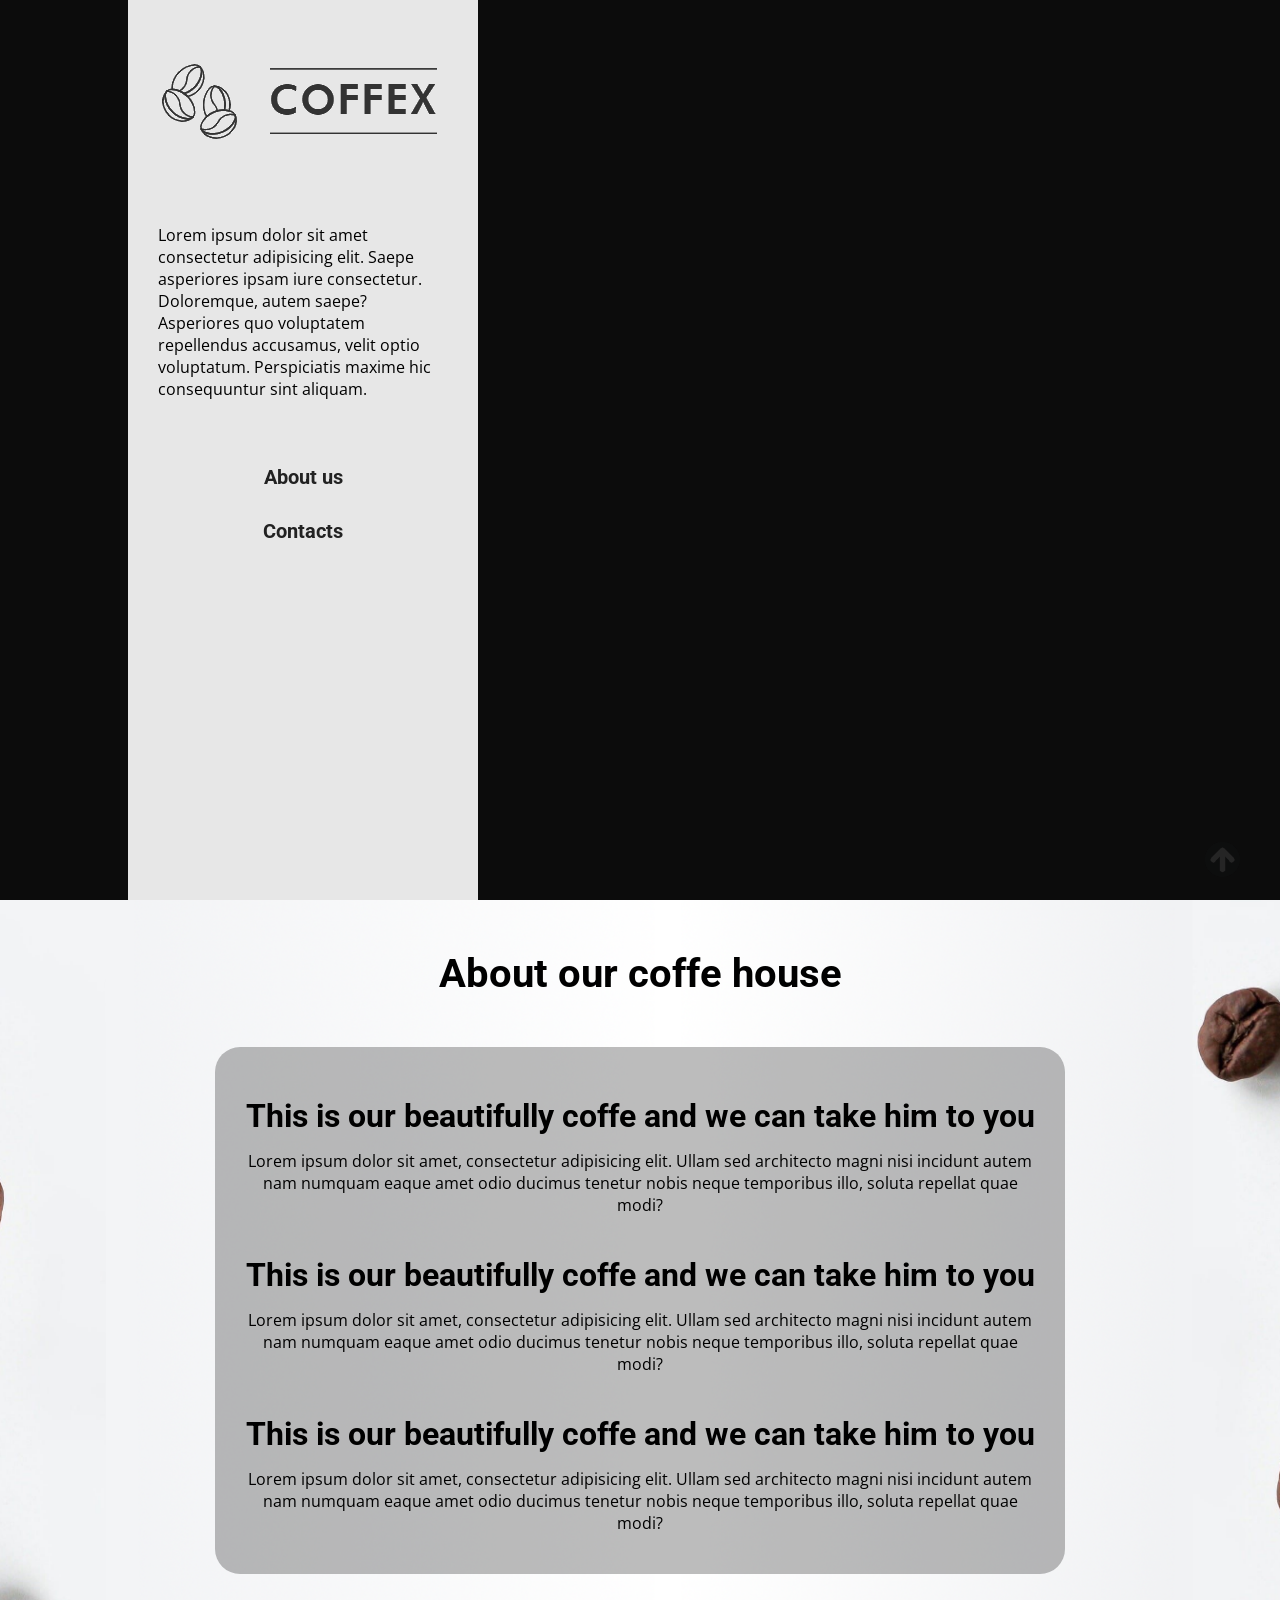
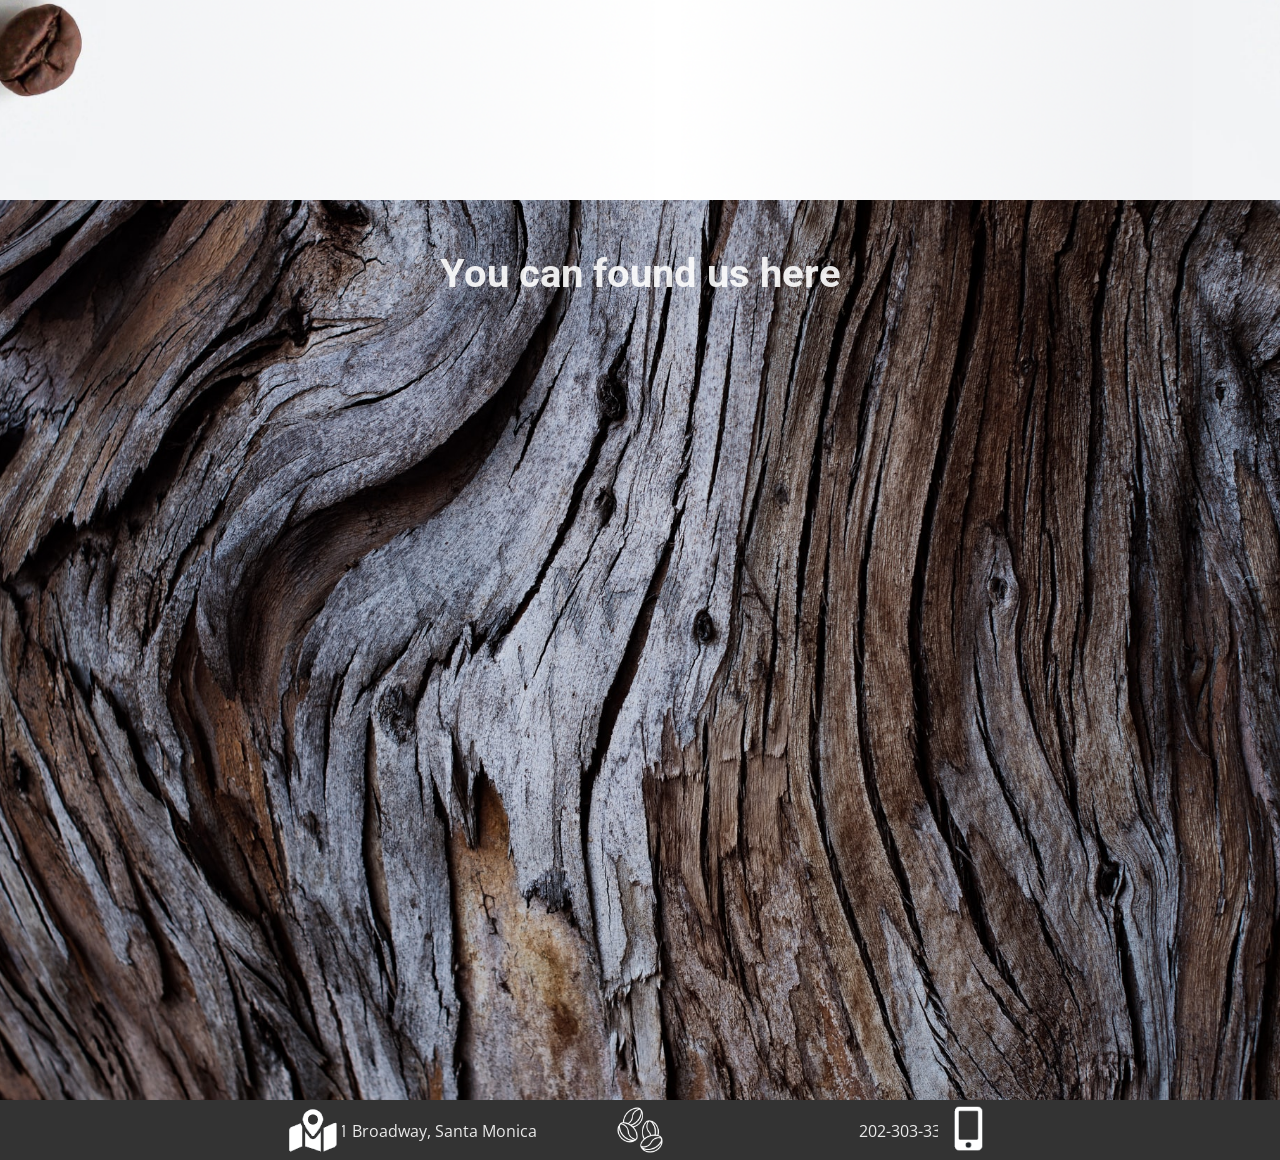
==== index.html @ a7e834b4 "commit" ====
<!DOCTYPE html>
<html lang="en">
<head>
    <meta charset="UTF-8">
    <meta name="viewport" content="width=device-width, initial-scale=1.0">
    <title>COFFEX</title>
    <link rel="stylesheet" href="src/css/style.css">
    <link rel="icon" href="src/img/faviconLogo.ico">
    <link rel="preconnect" href="https://fonts.gstatic.com">
    <link href="https://fonts.googleapis.com/css2?family=Open+Sans:ital,wght@1,300&family=Roboto:wght@500&display=swap" rel="stylesheet">
</head>
<body>
    <button class="btn_top">
        <img src="../Test/src/img/arrow.png" alt="" width="35px">
    </button>
    <div class="video">
        <video class="video__media" src="myVideo.mp4" autoplay muted loop></video>
            <div class="content">
                <img src="src/img/logoCoffexPNG.png" alt="">
                    <div class="text"> 
                        Lorem ipsum dolor sit amet consectetur adipisicing elit. 
                        Saepe asperiores ipsam iure consectetur. Doloremque, autem saepe? 
                        Asperiores quo voluptatem repellendus accusamus, velit optio voluptatum. 
                        Perspiciatis maxime hic consequuntur sint aliquam.
                    </div>
                <div class="menu" id="head__menu">
                    <ul>
                        <li><a href="#About">About us</a></li>
                        <li><a href="#Contacts">Contacts</a></li>
                    </ul>
                </div>
            </div>
    </div>

    <div class="main__about" id="About">
        <div class="about__our">About our coffe house</div>
        <div class="about_content">
            <div class="about_content1">
                <h1>This is our beautifully coffe and we can take him to you</h1>
                <p>Lorem ipsum dolor sit amet, consectetur adipisicing elit. 
                Ullam sed architecto magni nisi incidunt autem nam numquam eaque amet odio ducimus tenetur nobis 
                neque temporibus illo, soluta repellat quae modi?</p>
            </div>
            <div class="about_content1">
                <h1>This is our beautifully coffe and we can take him to you</h1>
                <p>Lorem ipsum dolor sit amet, consectetur adipisicing elit. 
                Ullam sed architecto magni nisi incidunt autem nam numquam eaque amet odio ducimus tenetur nobis 
                neque temporibus illo, soluta repellat quae modi?</p>
            </div>
            <div class="about_content1">
                <h1>This is our beautifully coffe and we can take him to you</h1>
                <p>Lorem ipsum dolor sit amet, consectetur adipisicing elit. 
                Ullam sed architecto magni nisi incidunt autem nam numquam eaque amet odio ducimus tenetur nobis 
                neque temporibus illo, soluta repellat quae modi?</p>
            </div>
        </div>
    </div>

    <div class="main__contacts" id="Contacts">
        <div class="contacts_our">You can found us here</div>
            <div class="contacts_map">
                <iframe src="https://www.google.com/maps/embed?pb=!1m18!1m12!1m3!1d3307.207987898259!2d-118.498067278213!3d34.0128718095461!2m3!1f0!2f0!3f0!3m2!1i1024!2i768!4f13.1!3m3!1m2!1s0x80c2a4d04370e3ad%3A0xf63b32f35777c136!2zMTAxIEJyb2Fkd2F5LCBTYW50YSBNb25pY2EsIENBIDkwNDAxLCDQodCo0JA!5e0!3m2!1sru!2sby!4v1606312097869!5m2!1sru!2sby"   frameborder="0" style="border:0;" allowfullscreen="" aria-hidden="false" tabindex="0"></iframe>
            </div>
    </div>

    <div class="footer">
        <div class="adres"><img src="../Test/src/img/adres.png" alt="">101 Broadway, Santa Monica</div>
        <img src="src/img/faviconLogo.ico" alt="">
        <div class="numer">202-303-3322<img src="../Test/src/img/phone.png" alt=""></div>
    </div>


    <script src="https://code.jquery.com/jquery-3.5.1.min.js"
    integrity="sha256-9/aliU8dGd2tb6OSsuzixeV4y/faTqgFtohetphbbj0=" crossorigin="anonymous"></script>
    <script src="../Test/src/js/wow.min.js"></script>
    <script>
        new WOW().init();
    </script>
    <script src="../Test/src/js/script.js"></script>
</body>
</html>
---- src/css/style.css ----
* {
    margin: 0;
    padding: 0;
}

a {
    text-decoration: none;
}

body {
    margin: 0;
    padding: 0;
}

li {
    list-style: none;
}

/* font-family: 'Open Sans', sans-serif;
font-family: 'Roboto', sans-serif; */

.btn_top {
    background-color: inherit;
    border: none;
    display: none;
    position: fixed;
    bottom: 20px;
    right: 40px;
    z-index: 999;
    outline: none;
    cursor: pointer;
    -webkit-transition: all ease 0.3s;
    -o-transition: all ease 0.3s;
    transition: all ease 0.3s;
}

.btn_top:hover {
    -webkit-transition: all ease 0.3s;
    -o-transition: all ease 0.3s;
    transition: all ease 0.3s;
}

.video__media {
    position: absolute;
    background-color: #0c0c0c;
    height: 100vh;
    width: 100%;
}

.content {
    position: relative;
    background-color: rgba(255, 255, 255, 0.9);
    margin-left: 10%;
    width: 350px;
    height: 100vh;
}

.content img {
    margin: 30px 0px 30px 10px;
}

.text { 
    margin: 10px 30px 10px 30px;
    font-family: 'Open Sans', sans-serif;
}

.menu {
    margin: 50px 30px 10px 30px;
    text-align: center;
}

.menu a {
    color: #222222;
    font-family: 'Roboto', sans-serif;
    font-size: 20px;
    font-weight: bold;
    padding: 15px 50px 15px 50px;
}

.menu li {
    padding: 15px 0px 15px 0px;
}

.menu a:hover {
    color: #6e6e6e;
    transition: 0.3s linear;
}

.main__about {
    background-image: url(../img/fon_zerno_white.png);
    background-repeat: no-repeat;
    background-position: center;
    background-size: cover;
    height: 100vh;
}

.about__our {
    text-align: center;
    font-family: 'Roboto', sans-serif;
    font-size: 40px;
    font-weight: bold;
    padding: 50px 0px 50px 0px;
}

.about_content {
    background-color: rgba(34, 34, 34, 0.3);
    border-radius: 25px;
    width: 800px;
    text-align: center;
    padding: 25px;
    margin: 0 auto;
}

.about_content1 {
    padding-top: 25px;
}

.about_content1 h1{
    font-family: 'Roboto', sans-serif;
    margin-bottom: 15px;
}

.about_content1 p {
    font-family: 'Open Sans', sans-serif;
    margin-bottom: 15px;
}

.main__contacts {
    background-image: url(../img/bark.jpg);
    background-repeat: no-repeat;
    background-position: center;
    background-size: cover;
    height: 100vh;
    padding: 0px 30px 0px 30px;
}

.contacts_our {
    text-align: center;
    font-family: 'Roboto', sans-serif;
    font-size: 40px;
    font-weight: bold;
    color: rgba(255, 255, 255, 0.9);
    padding: 50px 0px 50px 0px;
}

.contacts_map iframe{
    text-align: center;
    display: block;
    margin: auto;
    width: 800px;
    height: 400px;
}

.footer {
    display: flex;
    height: 60px;
    width: 100%;
    background-color: #333333;
    position: relative;
    justify-content: space-evenly;
}

.footer img {
    height: 60px;
    position: absolute;
}

.adres {
    font-family: 'Open Sans', sans-serif;
    color: rgba(255, 255, 255, 0.9);
    margin-top: 20px;
}

.adres img {
    position: absolute;
    top: 0;
    left: 22%;
}

.numer img {
    position: absolute;
    top: 0;
    right: 22%;
}

.numer {
    font-family: 'Open Sans', sans-serif;
    color: rgba(255, 255, 255, 0.9);
    margin-top: 20px;
}

@media screen and (max-width: 890px) {

    .video__media {
        display: none;
    }

    .video {
        background-image: url(../img/tablet_vid.png);
        background-repeat: no-repeat;
        background-position: center;
        background-size: cover;
        height: 100vh;
    }

    .about__our {
        font-size: 30px;
        padding: 35px 0px 35px 0px;
    }

    .about_content {
        width: 400px;
        padding: 20px;
        margin: 0 auto;
    }
    
    .about_content1 {
        padding-top: 20px;
    }
    
    .about_content1 h1{
        margin-bottom: 10px;
        font-size: 20px;
    }
    
    .about_content1 p {
        margin-bottom: 10px;
        font-size: 15px;
    }

    .contacts_map iframe{
        width: 500px;
        height: 400px;
    }
    
    .adres img {
        display: none;
    }
    
    .numer img {
        display: none;
    }

    .footer img {
        display: none;
    }
}
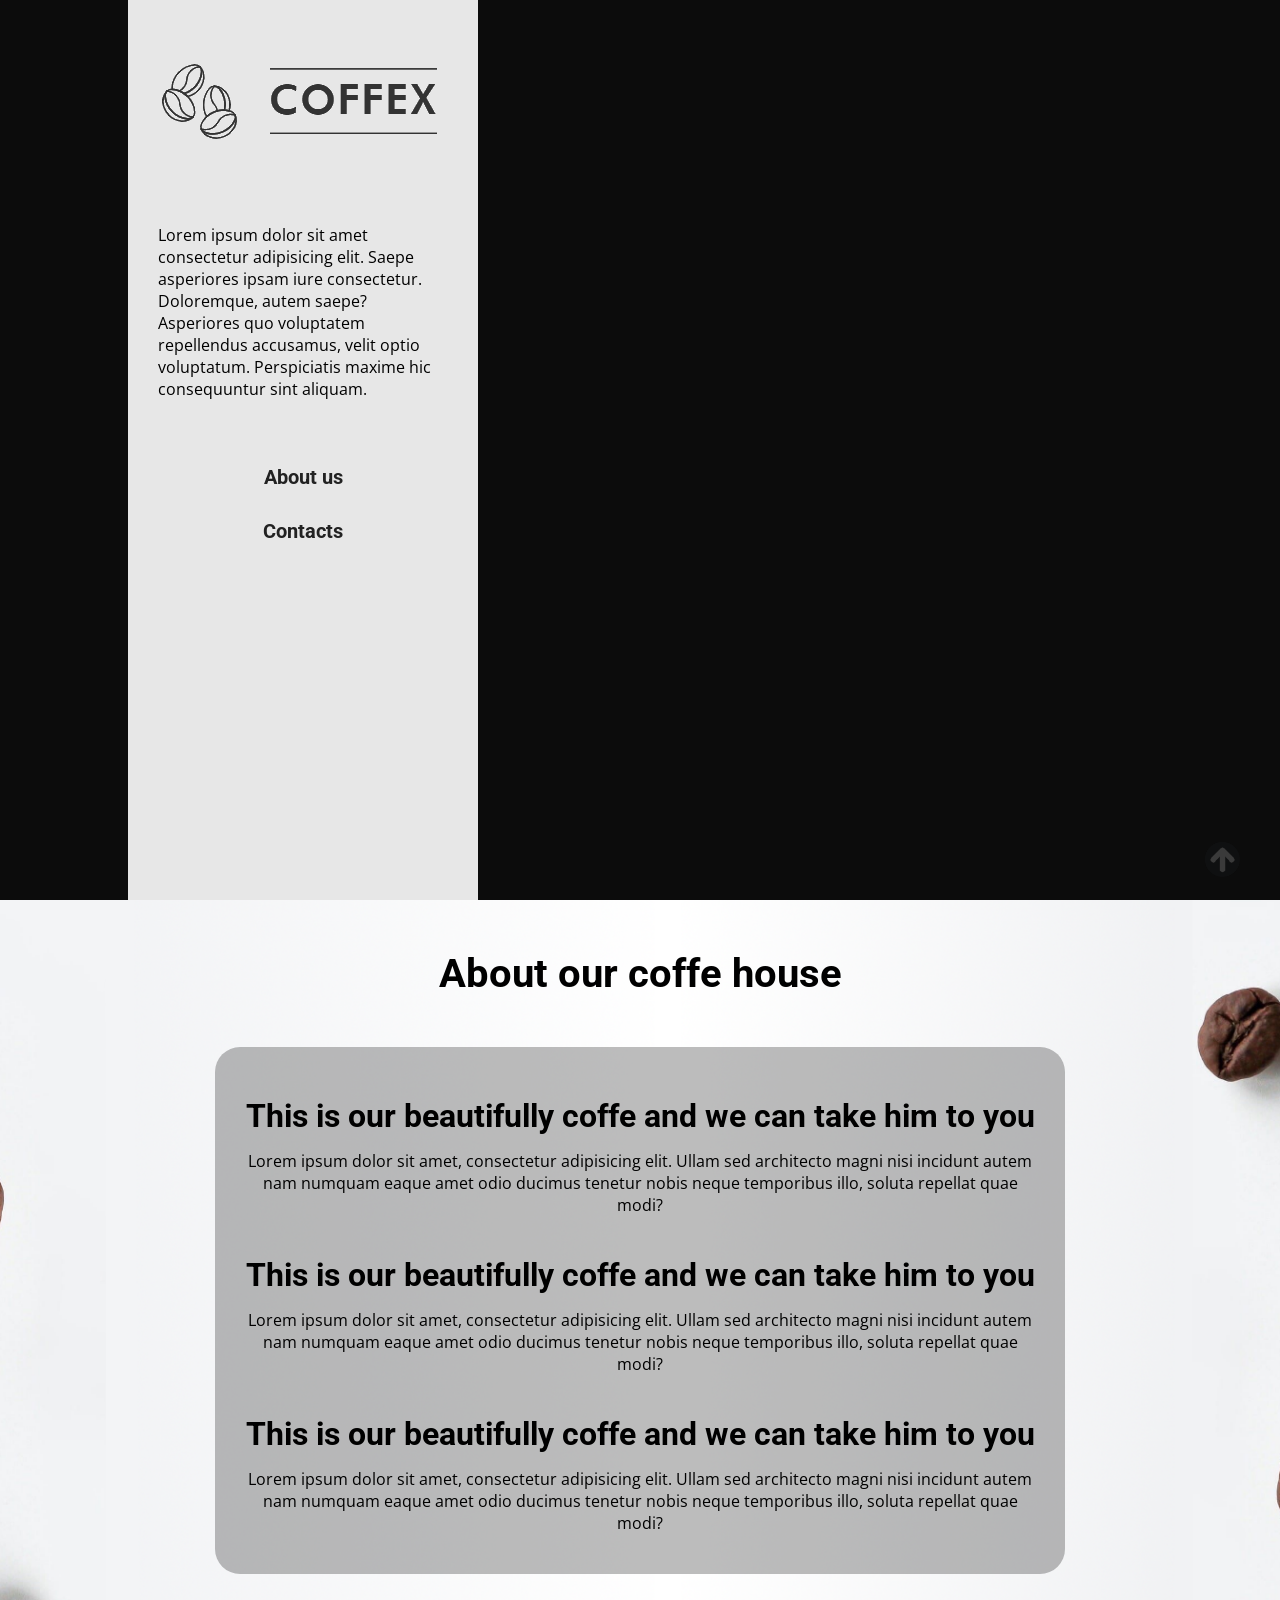
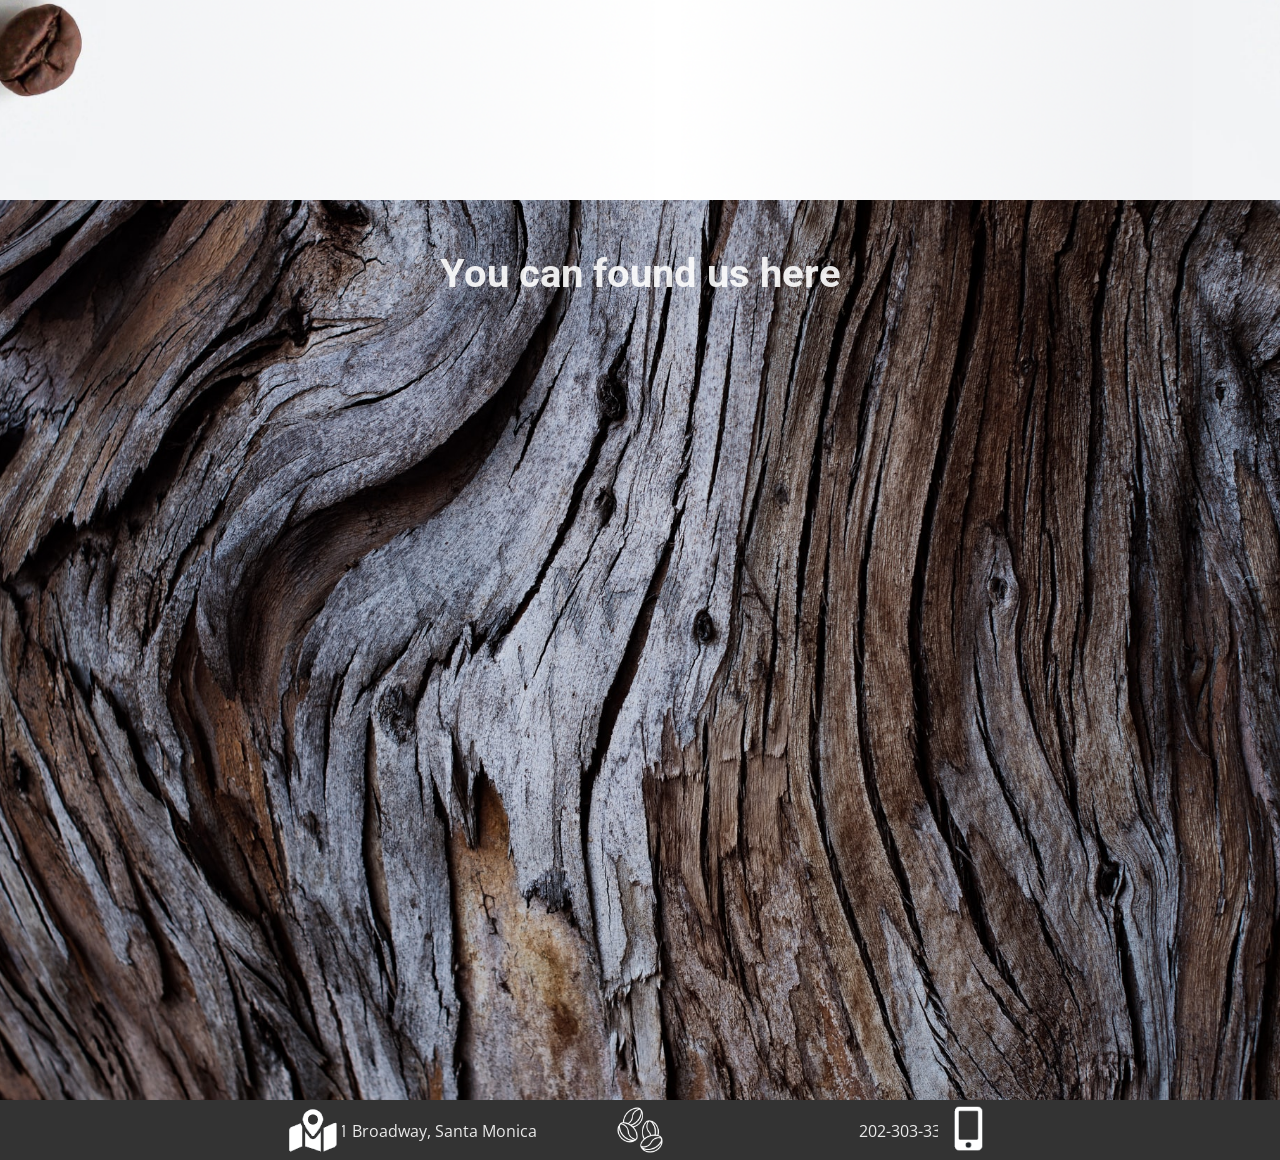
==== commit 343a0ca5: "commit" ====
--- a/index.html
+++ b/index.html
@@ -11,7 +11,7 @@
 </head>
 <body>
     <button class="btn_top">
-        <img src="../Test/src/img/arrow.png" alt="" width="35px">
+        <img src="../src/img/arrow.png" alt="" width="35px">
     </button>
     <div class="video">
         <video class="video__media" src="myVideo.mp4" autoplay muted loop></video>
@@ -64,18 +64,18 @@
     </div>
 
     <div class="footer">
-        <div class="adres"><img src="../Test/src/img/adres.png" alt="">101 Broadway, Santa Monica</div>
+        <div class="adres"><img src="../src/img/adres.png" alt="">101 Broadway, Santa Monica</div>
         <img src="src/img/faviconLogo.ico" alt="">
-        <div class="numer">202-303-3322<img src="../Test/src/img/phone.png" alt=""></div>
+        <div class="numer">202-303-3322<img src="../src/img/phone.png" alt=""></div>
     </div>
 
 
     <script src="https://code.jquery.com/jquery-3.5.1.min.js"
     integrity="sha256-9/aliU8dGd2tb6OSsuzixeV4y/faTqgFtohetphbbj0=" crossorigin="anonymous"></script>
-    <script src="../Test/src/js/wow.min.js"></script>
+    <script src="../src/js/wow.min.js"></script>
     <script>
         new WOW().init();
     </script>
-    <script src="../Test/src/js/script.js"></script>
+    <script src="../src/js/script.js"></script>
 </body>
 </html>
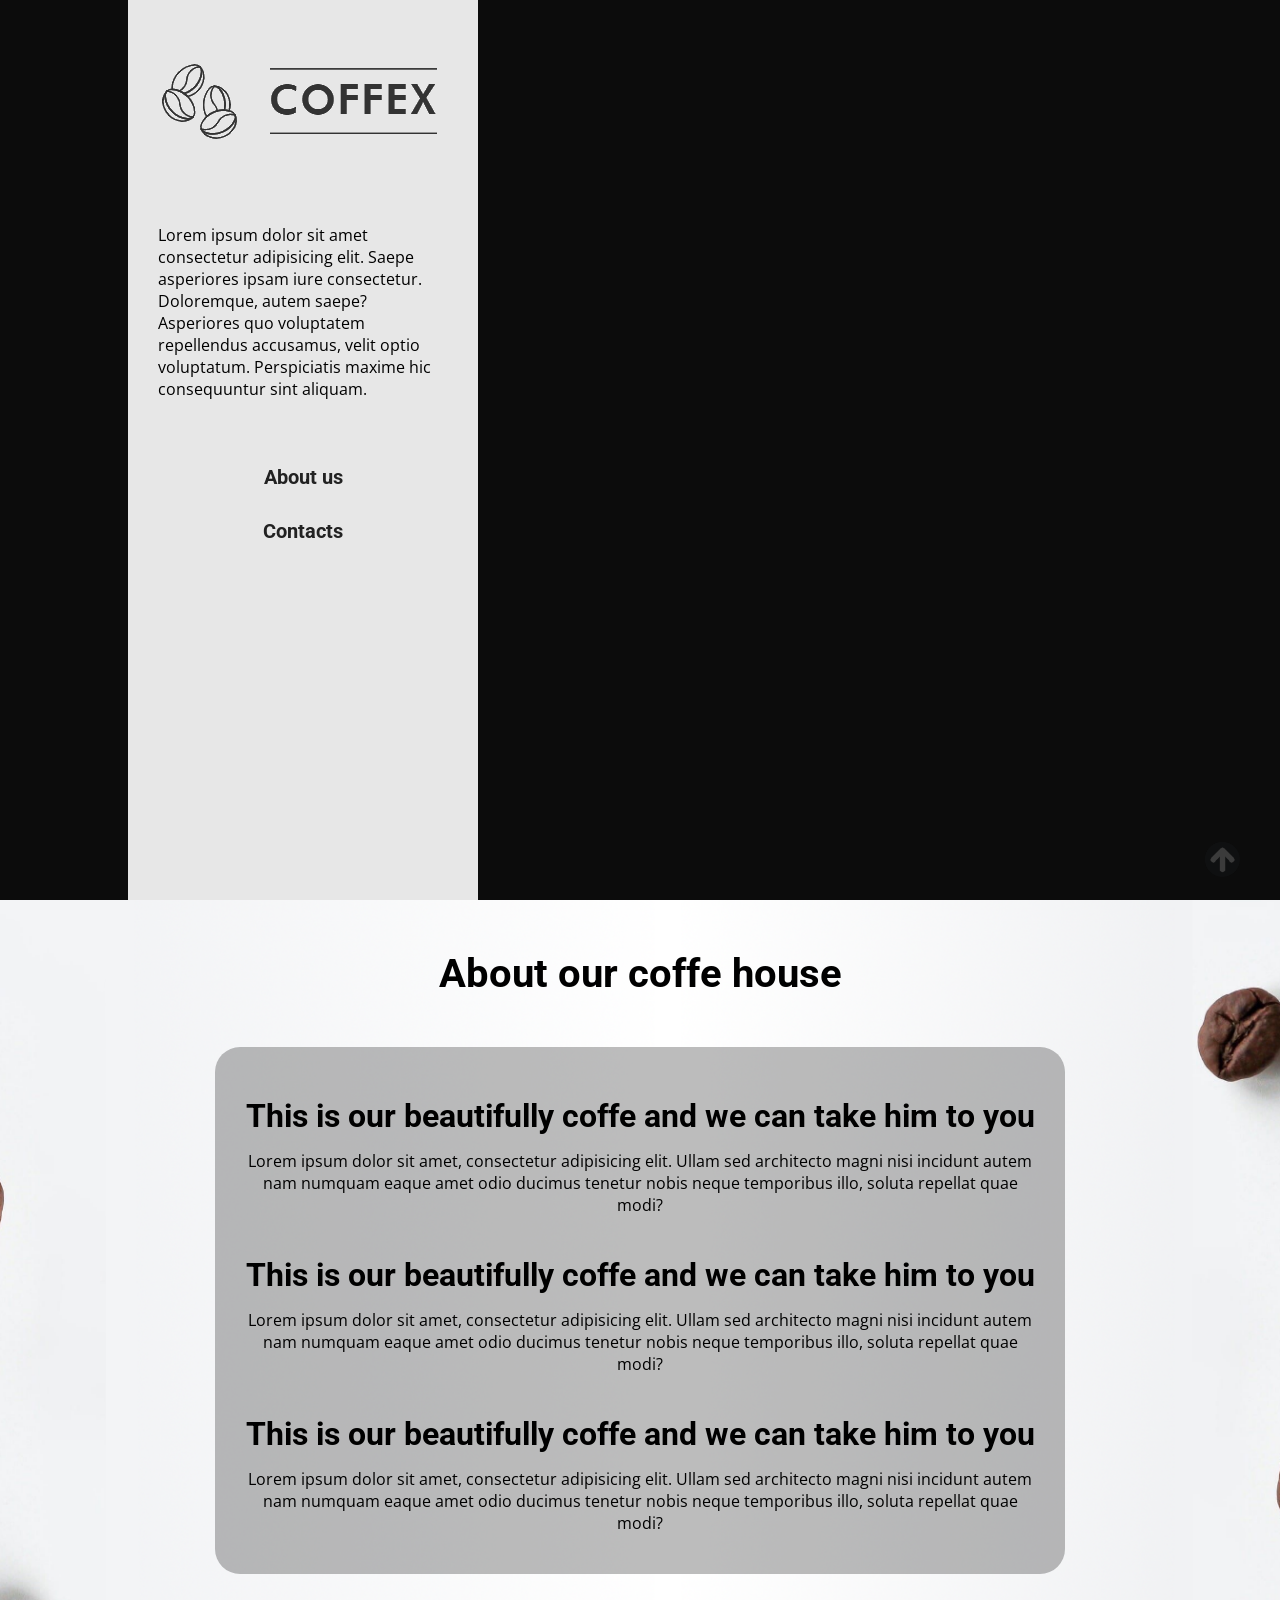
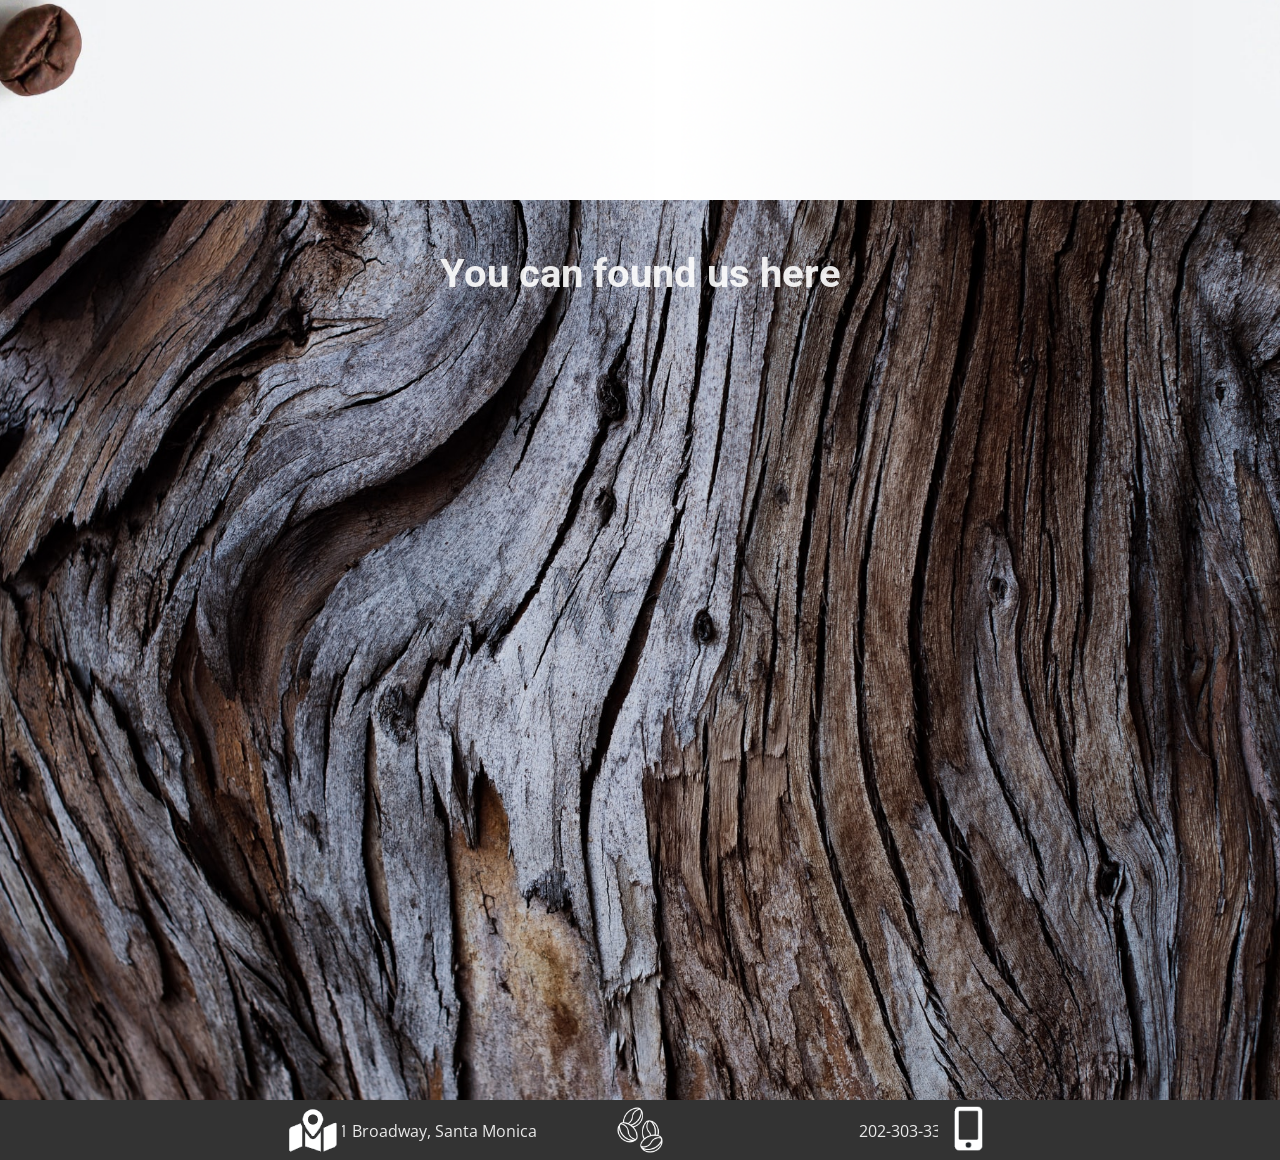
==== commit 1846e455: "commit finish" ====
--- a/index.html
+++ b/index.html
@@ -64,9 +64,9 @@
     </div>
 
     <div class="footer">
-        <div class="adres"><img src="../src/img/adres.png" alt="">101 Broadway, Santa Monica</div>
+        <div class="adres"><img src="src/img/adres.png" alt="">101 Broadway, Santa Monica</div>
         <img src="src/img/faviconLogo.ico" alt="">
-        <div class="numer">202-303-3322<img src="../src/img/phone.png" alt=""></div>
+        <div class="numer">202-303-3322<img src="src/img/phone.png" alt=""></div>
     </div>
 
 
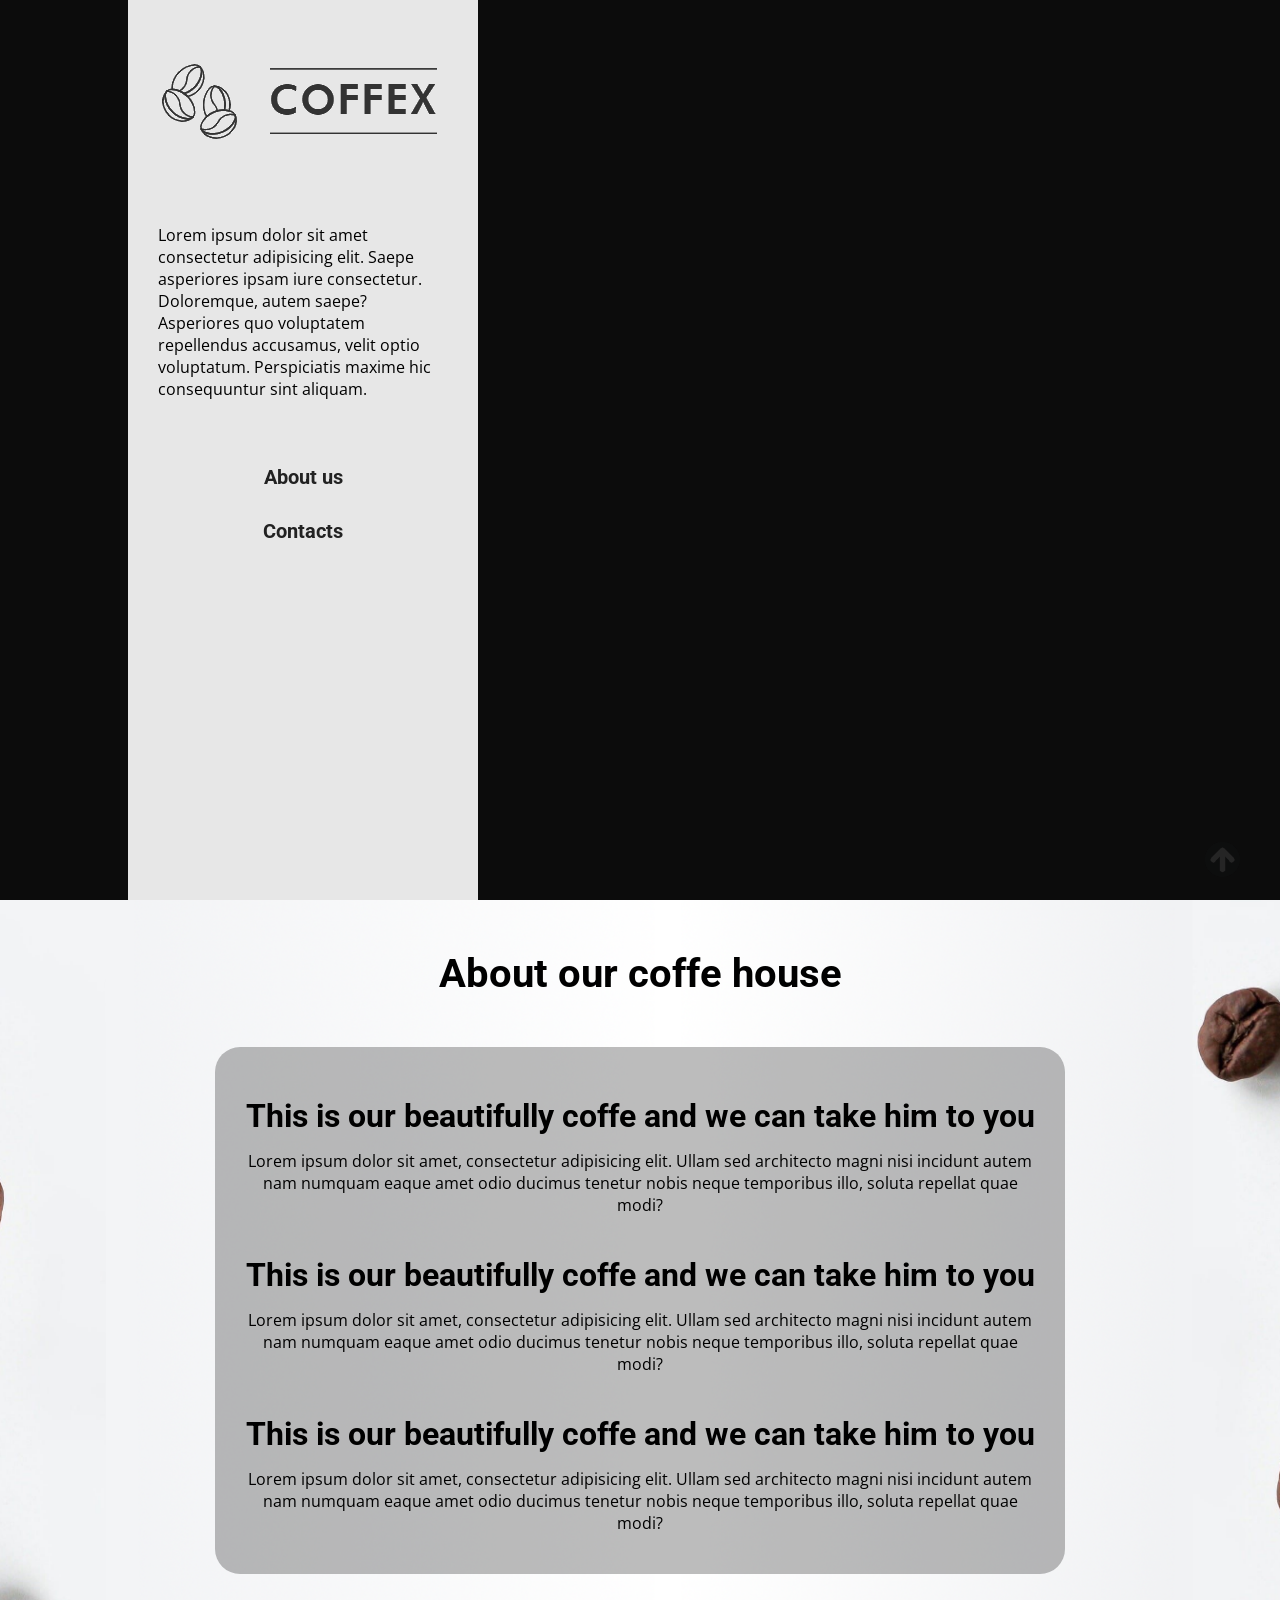
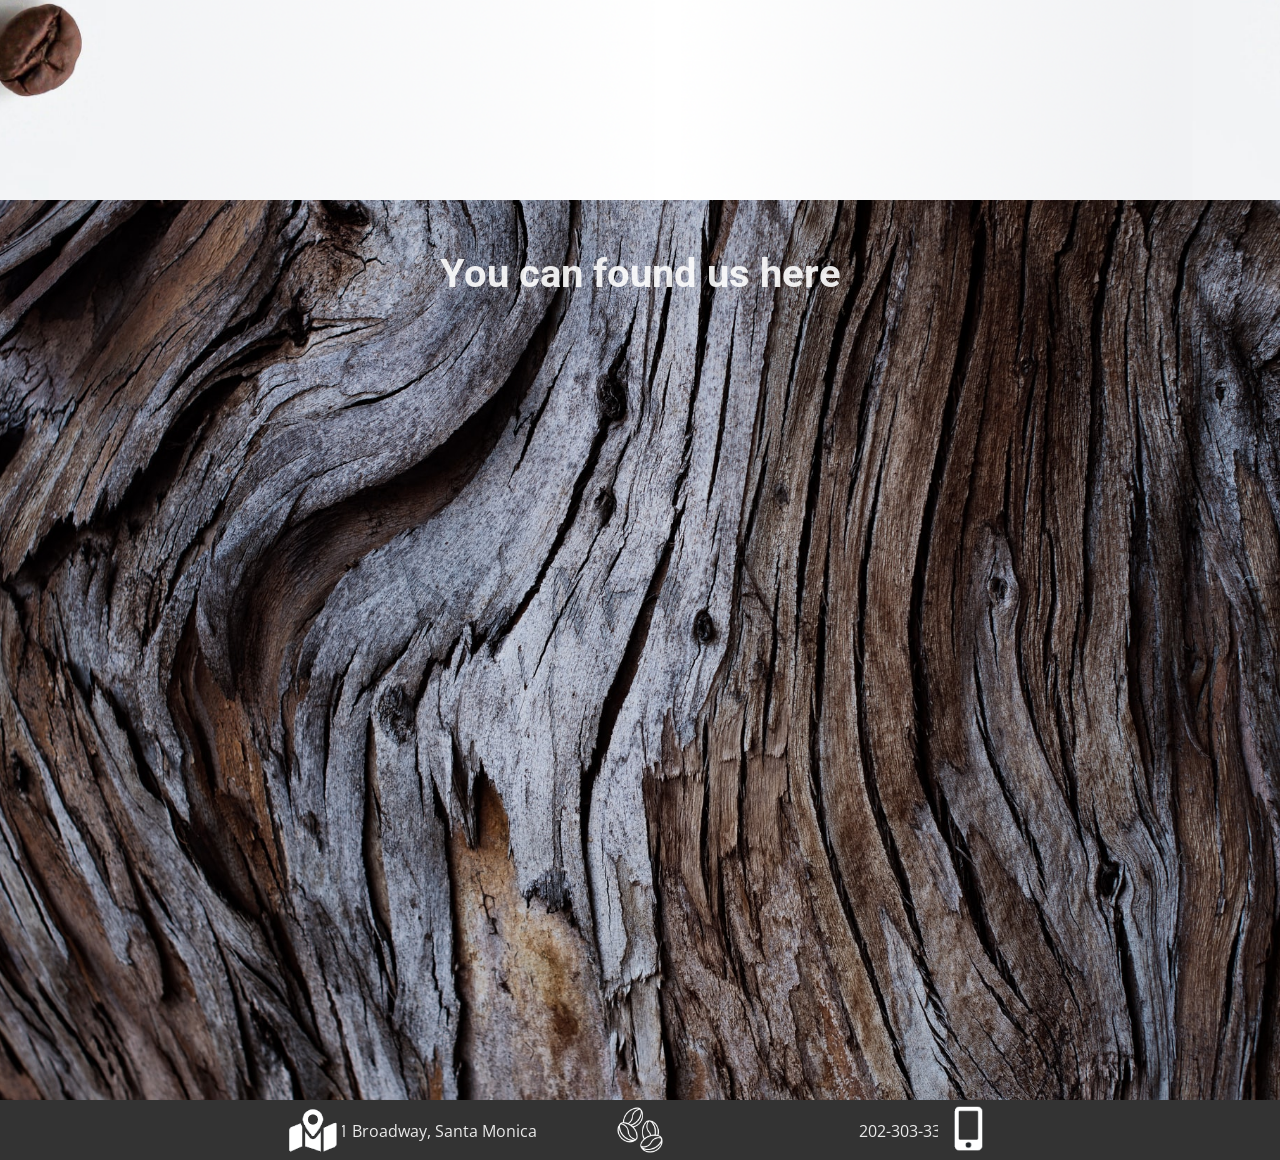
==== commit 5c56a3df: "COMMIT FINISH 2.0" ====
--- a/index.html
+++ b/index.html
@@ -72,10 +72,6 @@
 
     <script src="https://code.jquery.com/jquery-3.5.1.min.js"
     integrity="sha256-9/aliU8dGd2tb6OSsuzixeV4y/faTqgFtohetphbbj0=" crossorigin="anonymous"></script>
-    <script src="../src/js/wow.min.js"></script>
-    <script>
-        new WOW().init();
-    </script>
-    <script src="../src/js/script.js"></script>
+    <script src="src/js/script.js"></script>
 </body>
 </html>
